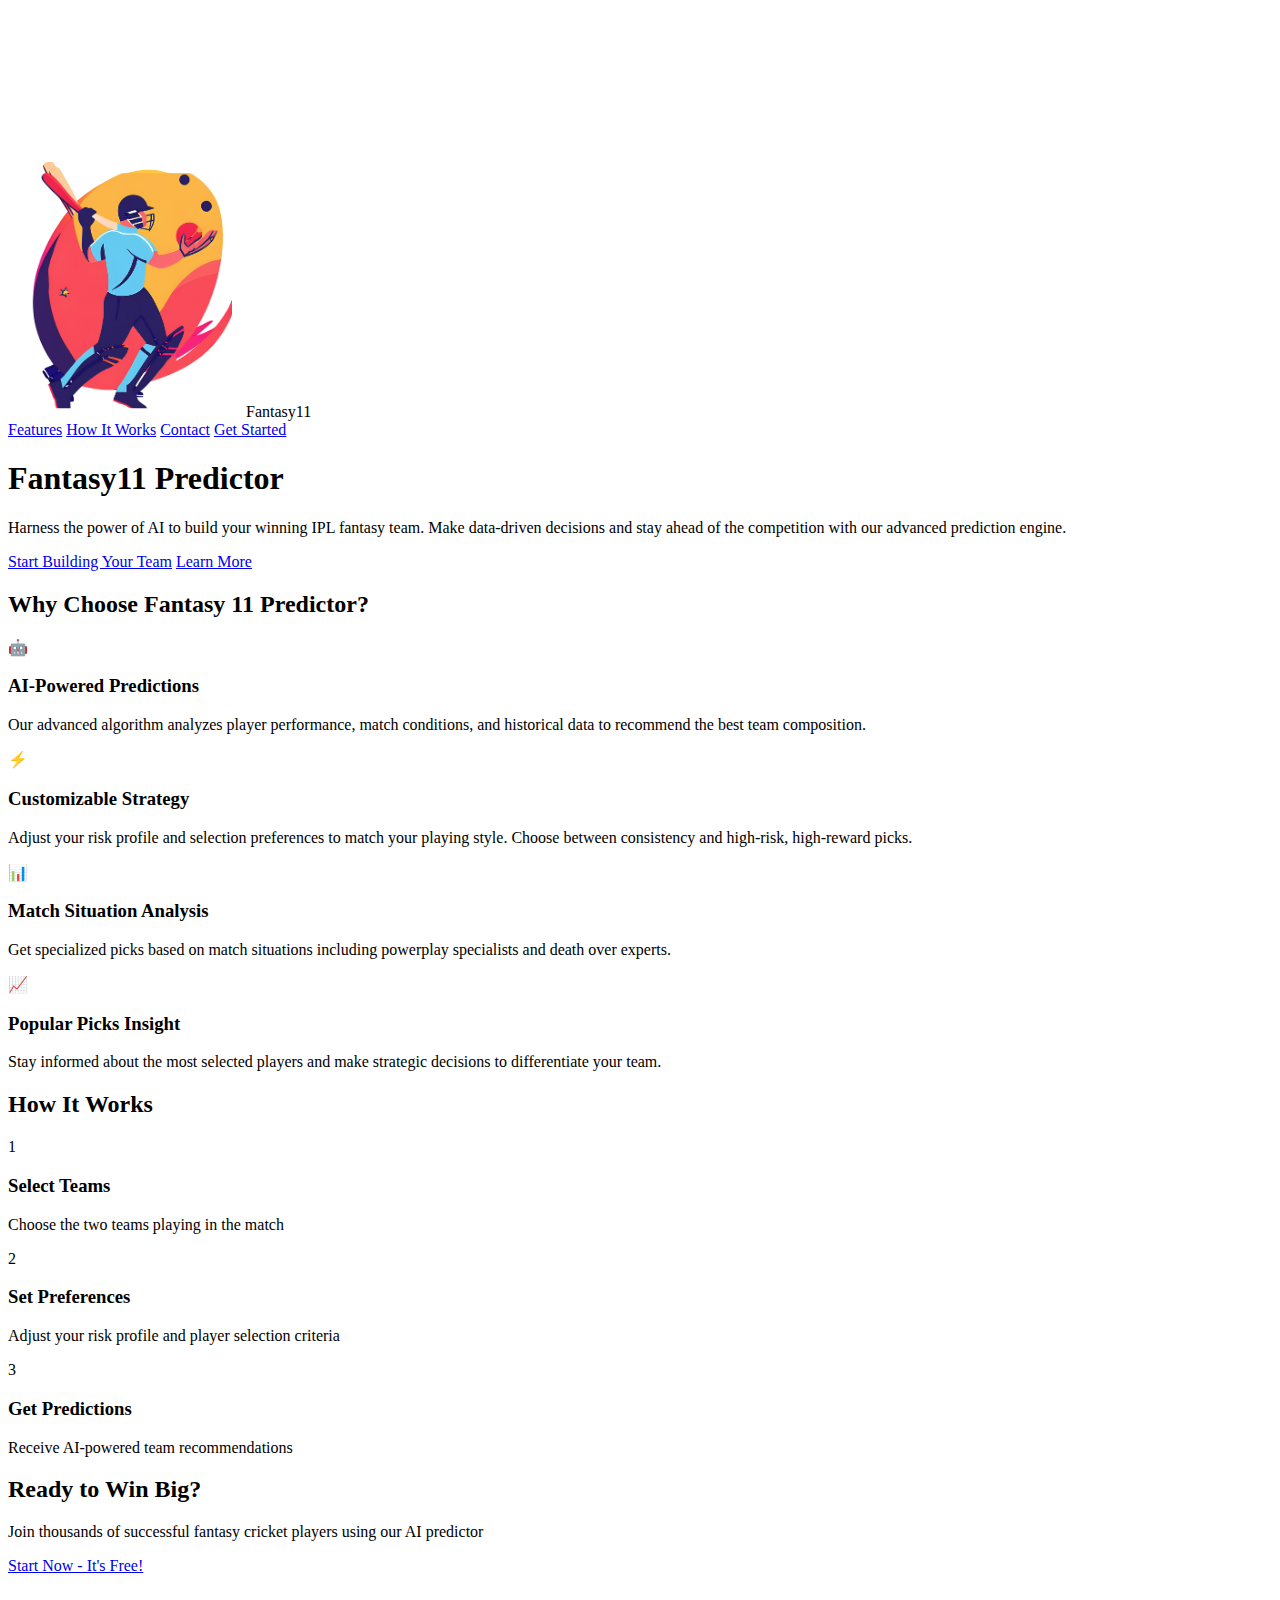
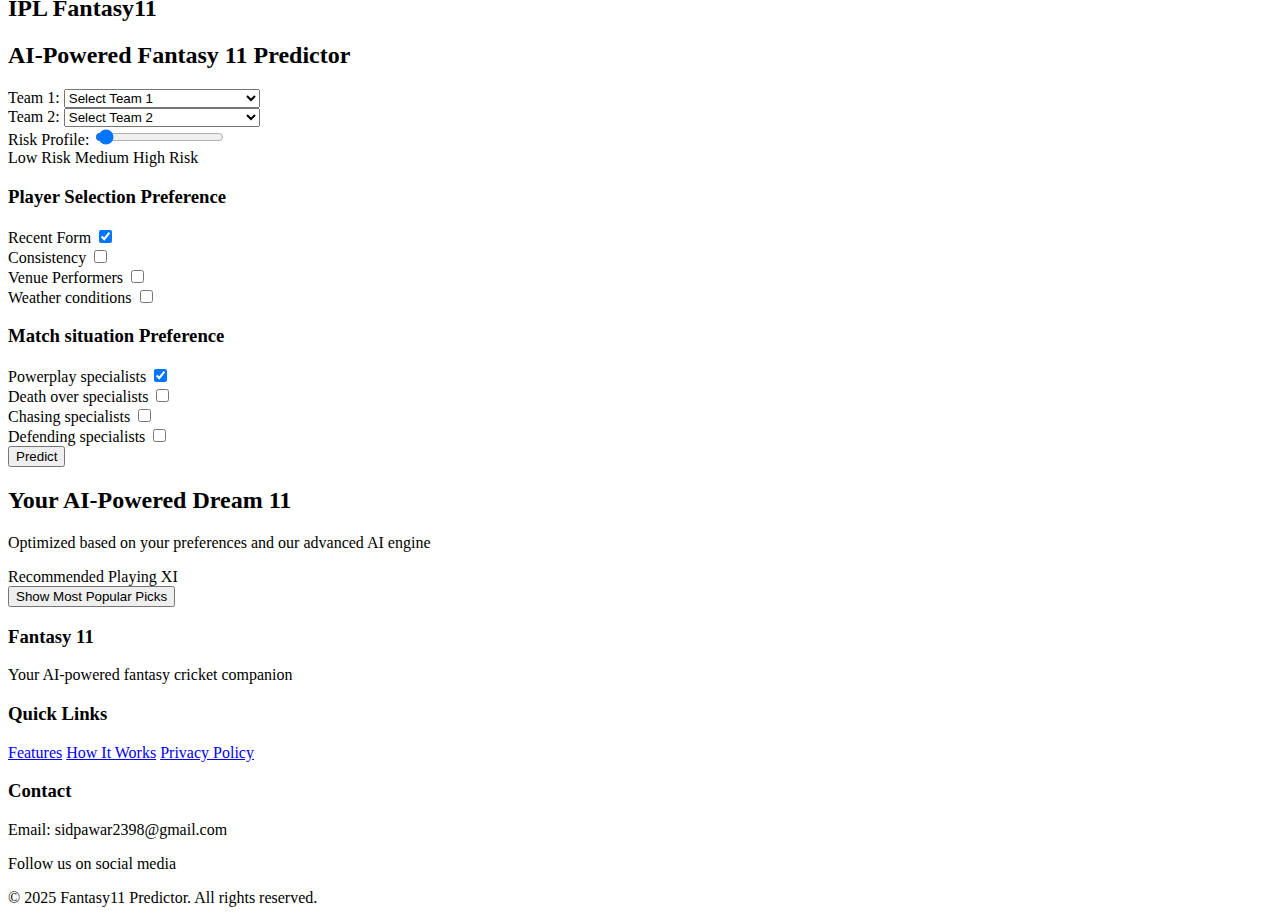
==== templates/index.html @ b4006093 "predict shuffle" ====
<!DOCTYPE html>
<html lang="en">
<head>
    <meta charset="UTF-8">
    <meta name="viewport" content="width=device-width, initial-scale=1.0">
    <title>Fantasy 11 Predictor</title>
    <link rel="stylesheet" href="./static/style1.css">
</head>
<body>
    <div class="video-background">
        <iframe 
            src="https://www.youtube.com/embed/2UtxtMFHGcw?autoplay=1&mute=1&loop=1&controls=0&showinfo=0&rel=0&playlist=2UtxtMFHGcw" 
            frameborder="0" 
            allowfullscreen
        ></iframe>
    </div>

    
        <nav class="navbar">
            <div class="nav-container">
                <!-- <div class="logo">Fantasy11</div> -->
                <div class="logo">
                    <img src="/static/images/ipl.png" alt="Fantasy11 Logo" class="logo-img">
                    <span>Fantasy11</span>
                </div>
                <div class="nav-links">
                    <a href="#features">Features</a>
                    <a href="#how-it-works">How It Works</a>
                    <a href="#contact">Contact</a>
                    <a href="#fantasyForm" class="nav-cta">Get Started</a>
                </div>
            </div>
        </nav>
    
        <section class="hero">
            <div class="hero-content">
                <h1>Fantasy11 Predictor</h1>
                <p>Harness the power of AI to build your winning IPL fantasy team. Make data-driven decisions and stay ahead of the competition with our advanced prediction engine.</p>
                <div class="hero-buttons">
                    <a href="#fantasyForm" class="cta-button primary">Start Building Your Team</a>
                    <a href="#features" class="cta-button secondary">Learn More</a>
                </div>
            </div>
        </section>
    
        <section id="features" class="features">
            <h2 class="section-title">Why Choose Fantasy 11 Predictor?</h2>
            <div class="features-grid">
                <div class="feature-card">
                    <div class="feature-icon">🤖</div>
                    <h3>AI-Powered Predictions</h3>
                    <p>Our advanced algorithm analyzes player performance, match conditions, and historical data to recommend the best team composition.</p>
                </div>
                <div class="feature-card">
                    <div class="feature-icon">⚡</div>
                    <h3>Customizable Strategy</h3>
                    <p>Adjust your risk profile and selection preferences to match your playing style. Choose between consistency and high-risk, high-reward picks.</p>
                </div>
                <div class="feature-card">
                    <div class="feature-icon">📊</div>
                    <h3>Match Situation Analysis</h3>
                    <p>Get specialized picks based on match situations including powerplay specialists and death over experts.</p>
                </div>
                <div class="feature-card">
                    <div class="feature-icon">📈</div>
                    <h3>Popular Picks Insight</h3>
                    <p>Stay informed about the most selected players and make strategic decisions to differentiate your team.</p>
                </div>
            </div>
        </section>
    
        <section id="how-it-works" class="how-it-works">
            <h2 class="section-title">How It Works</h2>
            <div class="steps-container">
                <div class="step">
                    <div class="step-number">1</div>
                    <h3>Select Teams</h3>
                    <p>Choose the two teams playing in the match</p>
                </div>
                <div class="step">
                    <div class="step-number">2</div>
                    <h3>Set Preferences</h3>
                    <p>Adjust your risk profile and player selection criteria</p>
                </div>
                <div class="step">
                    <div class="step-number">3</div>
                    <h3>Get Predictions</h3>
                    <p>Receive AI-powered team recommendations</p>
                </div>
            </div>
        </section>
    
        <section class="cta-section">
            <h2>Ready to Win Big?</h2>
            <p>Join thousands of successful fantasy cricket players using our AI predictor</p>
            <a href="#fantasyForm" class="cta-button primary">Start Now - It's Free!</a>
        </section>
    

    <h2>IPL Fantasy11</h2>
    <h2>AI-Powered Fantasy 11 Predictor</h2>
    
    <form id="fantasyForm">
    <div class="form-container">
        <div class="form-group">
            <label for="team1">Team 1:</label>
            <select id="team1" name="team1" required>
                <option value="">Select Team 1</option>
                <option value="Chennai Super Kings">Chennai Super Kings</option>
                <option value="Delhi Capitals">Delhi Capitals</option>
                <option value="Gujarat Titans">Gujarat Titans</option>
                <option value="Kolkata Knight Riders">Kolkata Knight Riders</option>
                <option value="Lucknow Super Giants">Lucknow Super Giants</option>
                <option value="Mumbai Indians">Mumbai Indians</option>
                <option value="Punjab Kings">Punjab Kings</option>
                <option value="Rajasthan Royals">Rajasthan Royals</option>
                <option value="Royal Challengers Bengaluru">Royal Challengers Bengaluru</option>
                <option value="Sunrisers Hyderabad">Sunrisers Hyderabad</option>
            </select>
        </div>

        <div class="form-group">
            <label for="team2">Team 2:</label>
            <select id="team2" name="team2" required>
                <option value="">Select Team 2</option>
                <option value="Chennai Super Kings">Chennai Super Kings</option>
                <option value="Delhi Capitals">Delhi Capitals</option>
                <option value="Gujarat Titans">Gujarat Titans</option>
                <option value="Kolkata Knight Riders">Kolkata Knight Riders</option>
                <option value="Lucknow Super Giants">Lucknow Super Giants</option>
                <option value="Mumbai Indians">Mumbai Indians</option>
                <option value="Punjab Kings">Punjab Kings</option>
                <option value="Rajasthan Royals">Rajasthan Royals</option>
                <option value="Royal Challengers Bengaluru">Royal Challengers Bengaluru</option>
                <option value="Sunrisers Hyderabad">Sunrisers Hyderabad</option>
            </select>
        </div>
  
    </div>
       
        <div class="slider-container">
            <label>Risk Profile:</label>
            <input type="range" id="riskSlider" name="risk_profile" class="slider" min="1" max="100" value="3" step="1">
            <div class="risk-labels">
                <span>Low Risk</span>
                <span>Medium</span>
                <span>High Risk</span>
            </div>
            <!-- <div id="riskValue" class="risk-value">Medium Risk</div> -->
        </div>

        <div class="selection">
            <h3>Player Selection Preference</h3>
            <div>
                <label for="recent-form">Recent Form</label>
                <input type="checkbox" id="recent-form" name="recent_form" value="true" checked>
            </div>
            <div>
                <label for="consistent">Consistency</label>
                <input type="checkbox" id="consistent" name="consistent" value="true">
            </div>
            <div>
                <label for="venue">Venue Performers</label>
                <input type="checkbox" id="venue" name="venue" value="true">
            </div>
            <div>
                <label for="weather">Weather conditions</label>
                <input type="checkbox" id="weather" name="weather" value="true">
            </div>
        </div>

        <div class="selection">
            <h3>Match situation Preference</h3>
            <div>
                <label for="powerplay">Powerplay specialists</label>
                <input type="checkbox" id="powerplay" name="powerplay" value="true" checked>
            </div>
            <div>
                <label for="death">Death over specialists</label>
                <input type="checkbox" id="death" name="death" value="true">
            </div>
            <div>
                <label for="chasing">Chasing specialists</label>
                <input type="checkbox" id="chasing" name="chasing" value="true">
            </div>
            <div>
                <label for="defending">Defending specialists</label>
                <input type="checkbox" id="defending" name="defending" value="true">
            </div>
        </div>
        <div class="buttoncontainer"><button type="submit">Predict</button></div>
        
    </form>

    <!-- <div class="buttoncontainer">
        <button type="button" id="showPopularPicks">Show Most Popular Picks</button>
    </div>
    <div id="popularPicks" class="result-section" style="display: none;">
        <h3>Top 5 Most Selected Players</h3>
        <ol id="popularPicksList"></ol>
    </div> -->
    
    <div id="error" class="error"></div>
    
    <!-- <div class="result-section">
        <h3>Fantasy 11:</h3>
        <p id="result"></p>
    </div> -->

    <!-- Different result section -->
    <div class="results-container">
        <div class="results-header">
            <h2 class="results-title">Your AI-Powered Dream 11</h2>
            <p class="results-subtitle">Optimized based on your preferences and our advanced AI engine</p>
        </div>
        
        <div class="results-card">
            <div class="card-header">
                <div class="pulse-icon"></div>
                <span>Recommended Playing XI</span>
            </div>
            <div class="player-list" id="result">
                <!-- Players will be inserted here by JavaScript -->
            </div>
        </div>
    </div>

    <!-- <div class="result-section">
        <h3>Analysis:</h3>
        <p id="justification"></p>
    </div> -->


    <div class="buttoncontainer">
        <button type="button" id="showPopularPicks">Show Most Popular Picks</button>
    </div>
    <div id="popularPicks" class="result-section" style="display: none;">
        <h3>Top 5 Most Selected Players</h3>
        <ol id="popularPicksList"></ol>
    </div>

    <footer id="contact">
        <div class="footer-content">
            <div class="footer-section">
                <h3>Fantasy 11</h3>
                <p>Your AI-powered fantasy cricket companion</p>
            </div>
            <div class="footer-section">
                <h3>Quick Links</h3>
                <a href="#features">Features</a>
                <a href="#how-it-works">How It Works</a>
                <a href="#">Privacy Policy</a>
            </div>
            <div class="footer-section">
                <h3>Contact</h3>
                <p>Email: sidpawar2398@gmail.com</p>
                <p>Follow us on social media</p>
            </div>
        </div>
        <div class="footer-bottom">
            <p>&copy; 2025 Fantasy11 Predictor. All rights reserved.</p>
        </div>
    </footer>


    <script src="./static/script.js"></script>
</body>
</html>
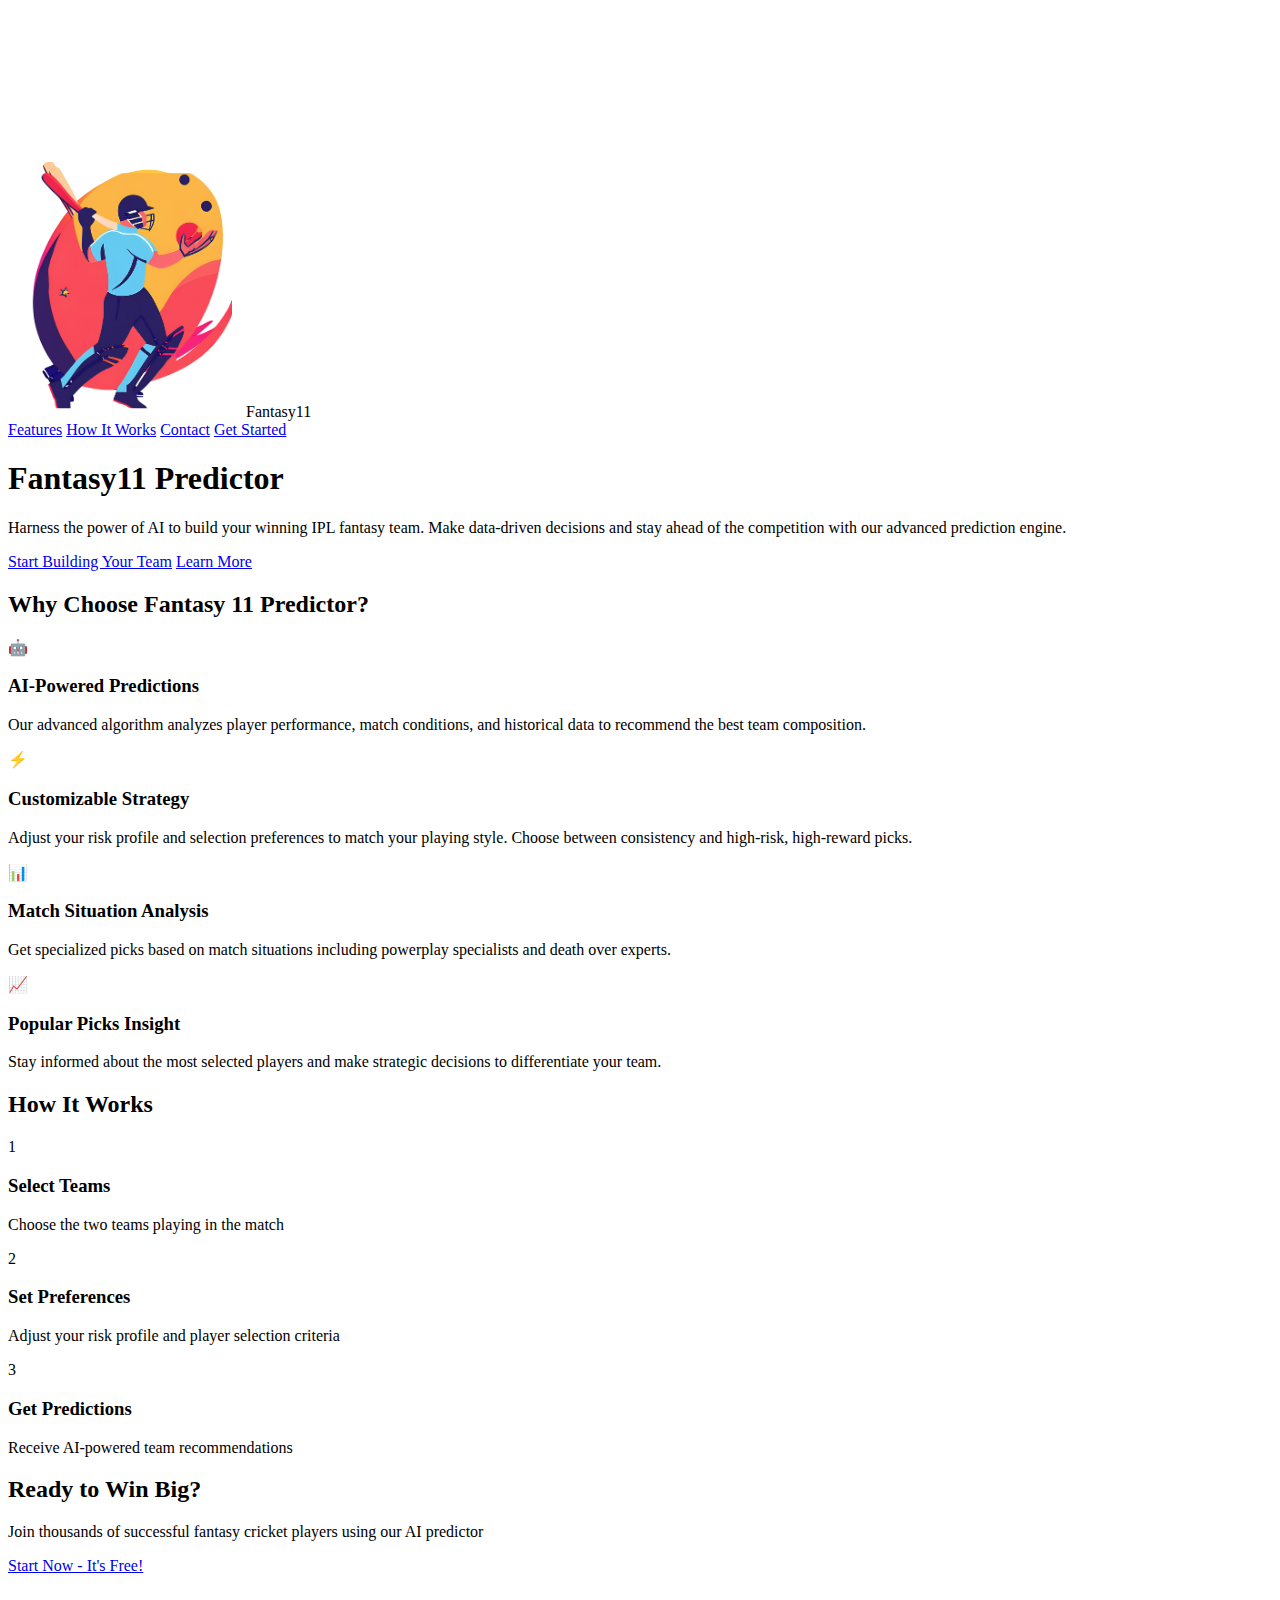
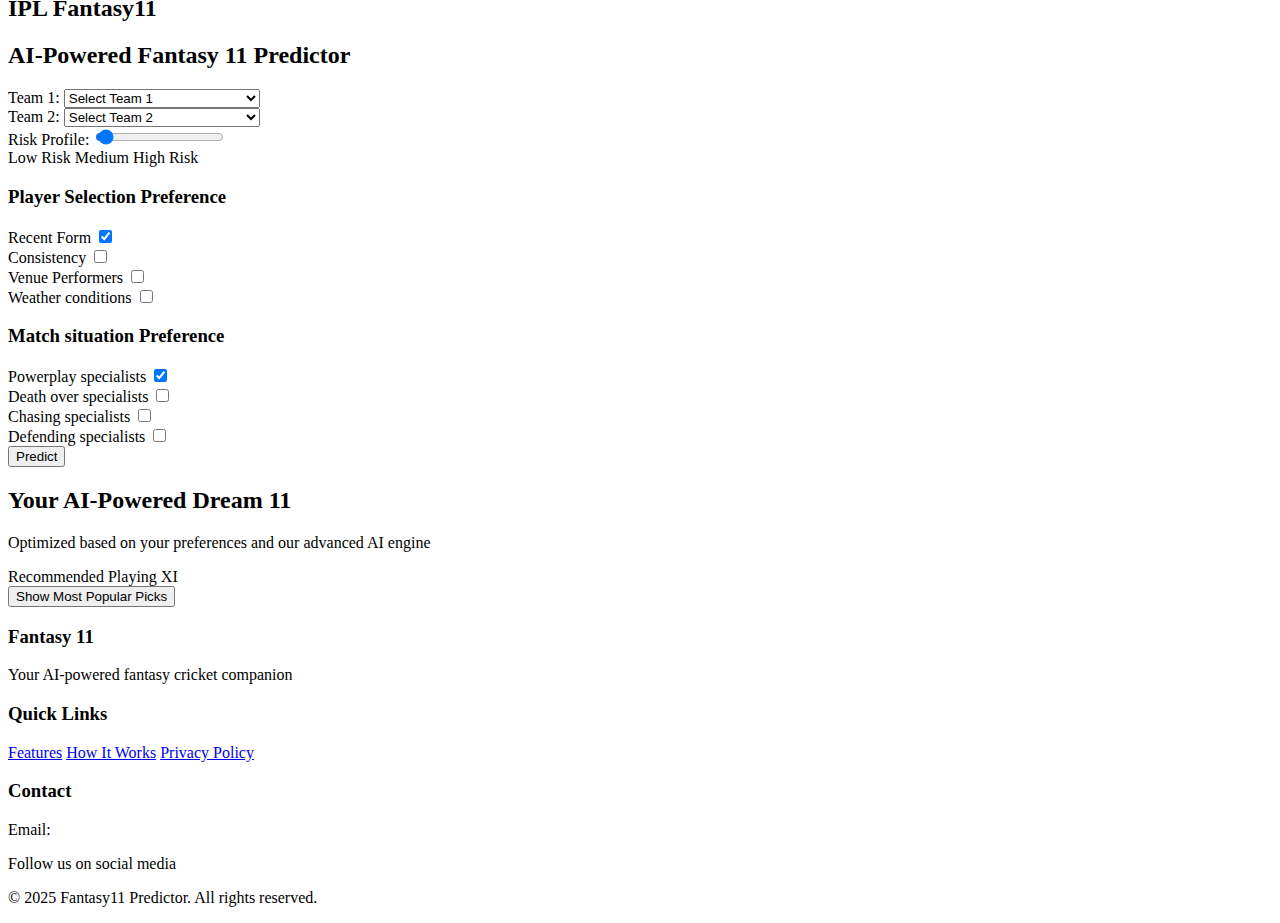
==== commit 6336eb02: "email" ====
--- a/templates/index.html
+++ b/templates/index.html
@@ -1,6 +1,15 @@
 <!DOCTYPE html>
 <html lang="en">
 <head>
+    <!-- Google tag (gtag.js) -->
+<script async src="https://www.googletagmanager.com/gtag/js?id=G-EB81GWMBDV"></script>
+<script>
+  window.dataLayer = window.dataLayer || [];
+  function gtag(){dataLayer.push(arguments);}
+  gtag('js', new Date());
+
+  gtag('config', 'G-EB81GWMBDV');
+</script>
     <meta charset="UTF-8">
     <meta name="viewport" content="width=device-width, initial-scale=1.0">
     <title>Fantasy 11 Predictor</title>
@@ -188,7 +197,11 @@
                 <input type="checkbox" id="defending" name="defending" value="true">
             </div>
         </div>
-        <div class="buttoncontainer"><button type="submit">Predict</button></div>
+        <div class="buttoncontainer">
+            <button type="submit" id="predictButton">Predict</button>
+            <div class="spinner" id="spinner"></div>
+        </div>
+        
         
     </form>
 
@@ -253,7 +266,7 @@
             </div>
             <div class="footer-section">
                 <h3>Contact</h3>
-                <p>Email: sidpawar2398@gmail.com</p>
+                <p>Email: </p>
                 <p>Follow us on social media</p>
             </div>
         </div>
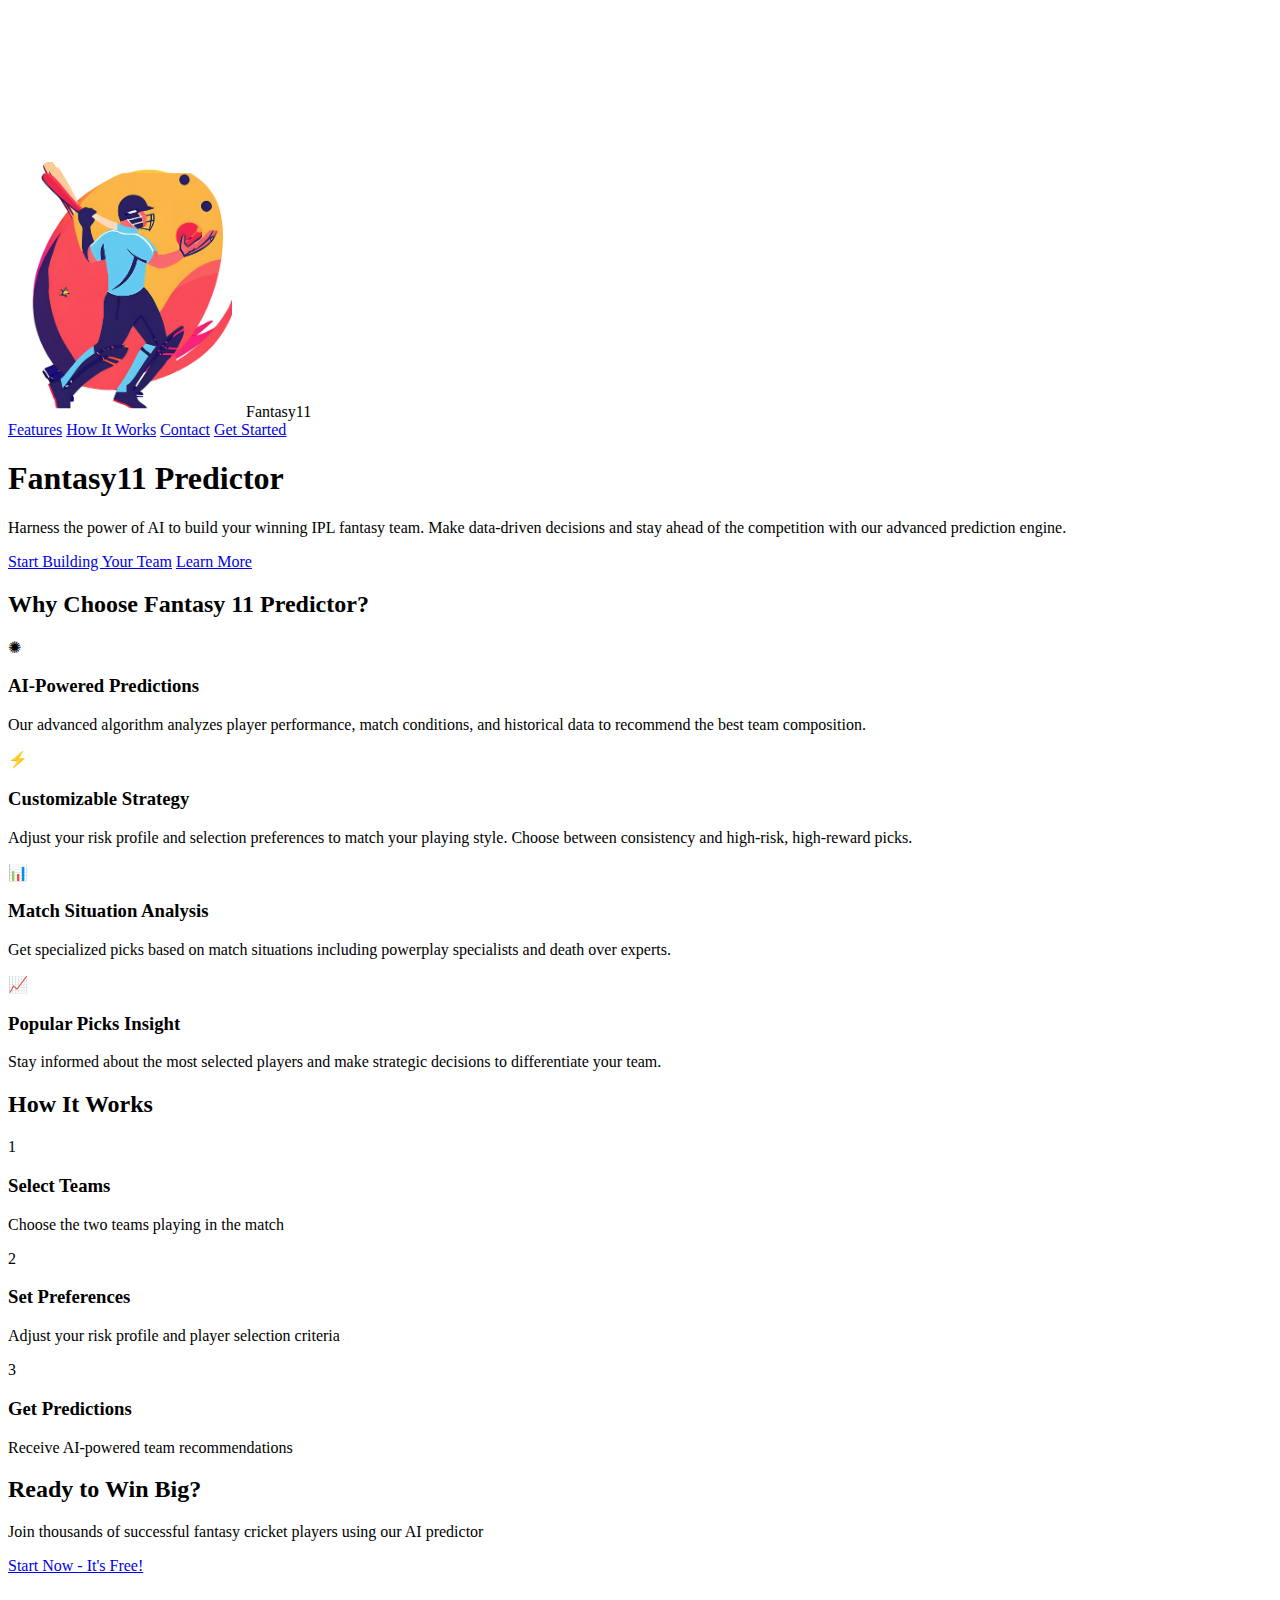
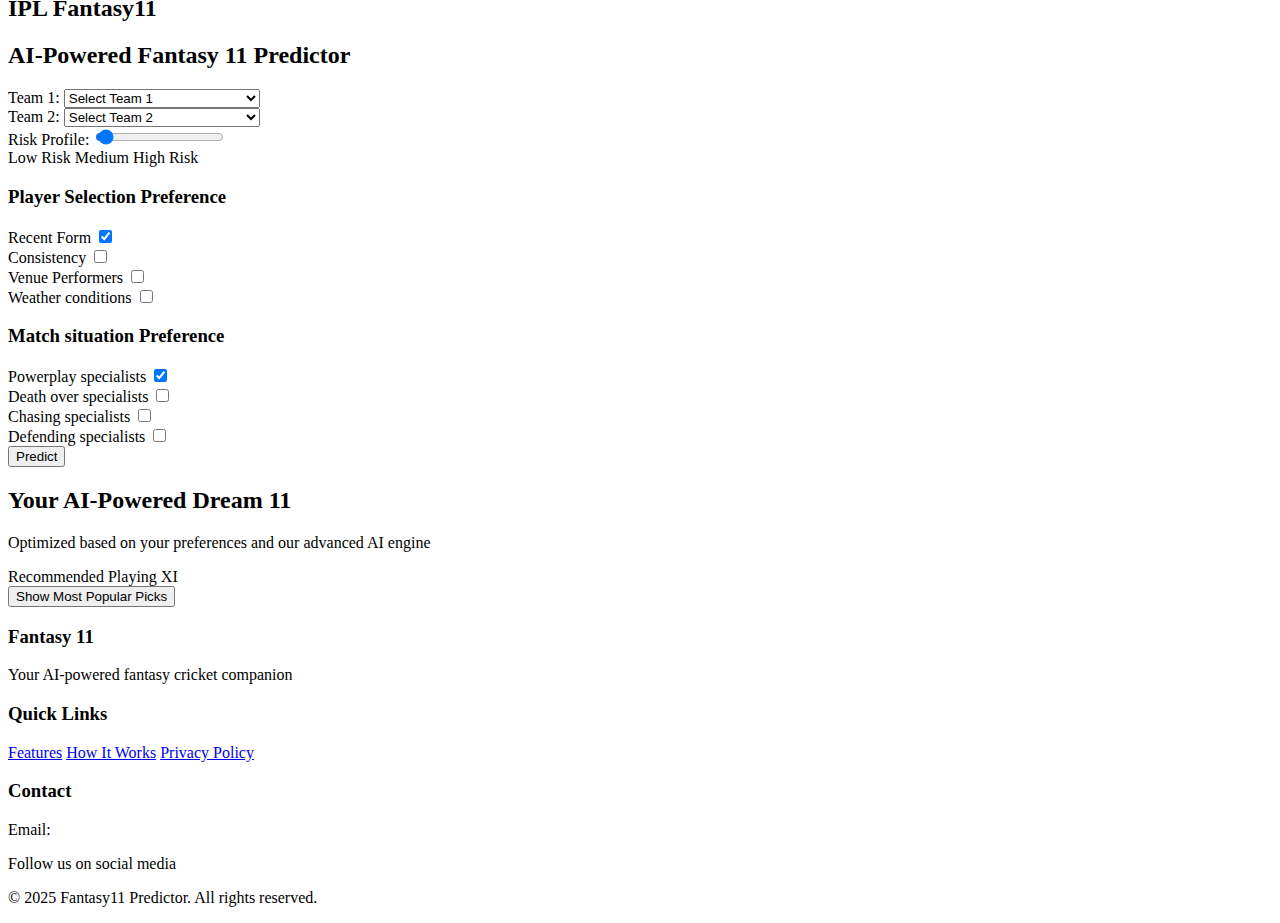
==== commit 23fe8d8b: "AI icons" ====
--- a/templates/index.html
+++ b/templates/index.html
@@ -56,7 +56,7 @@
             <h2 class="section-title">Why Choose Fantasy 11 Predictor?</h2>
             <div class="features-grid">
                 <div class="feature-card">
-                    <div class="feature-icon">🤖</div>
+                    <div class="feature-icon">✺</div>
                     <h3>AI-Powered Predictions</h3>
                     <p>Our advanced algorithm analyzes player performance, match conditions, and historical data to recommend the best team composition.</p>
                 </div>
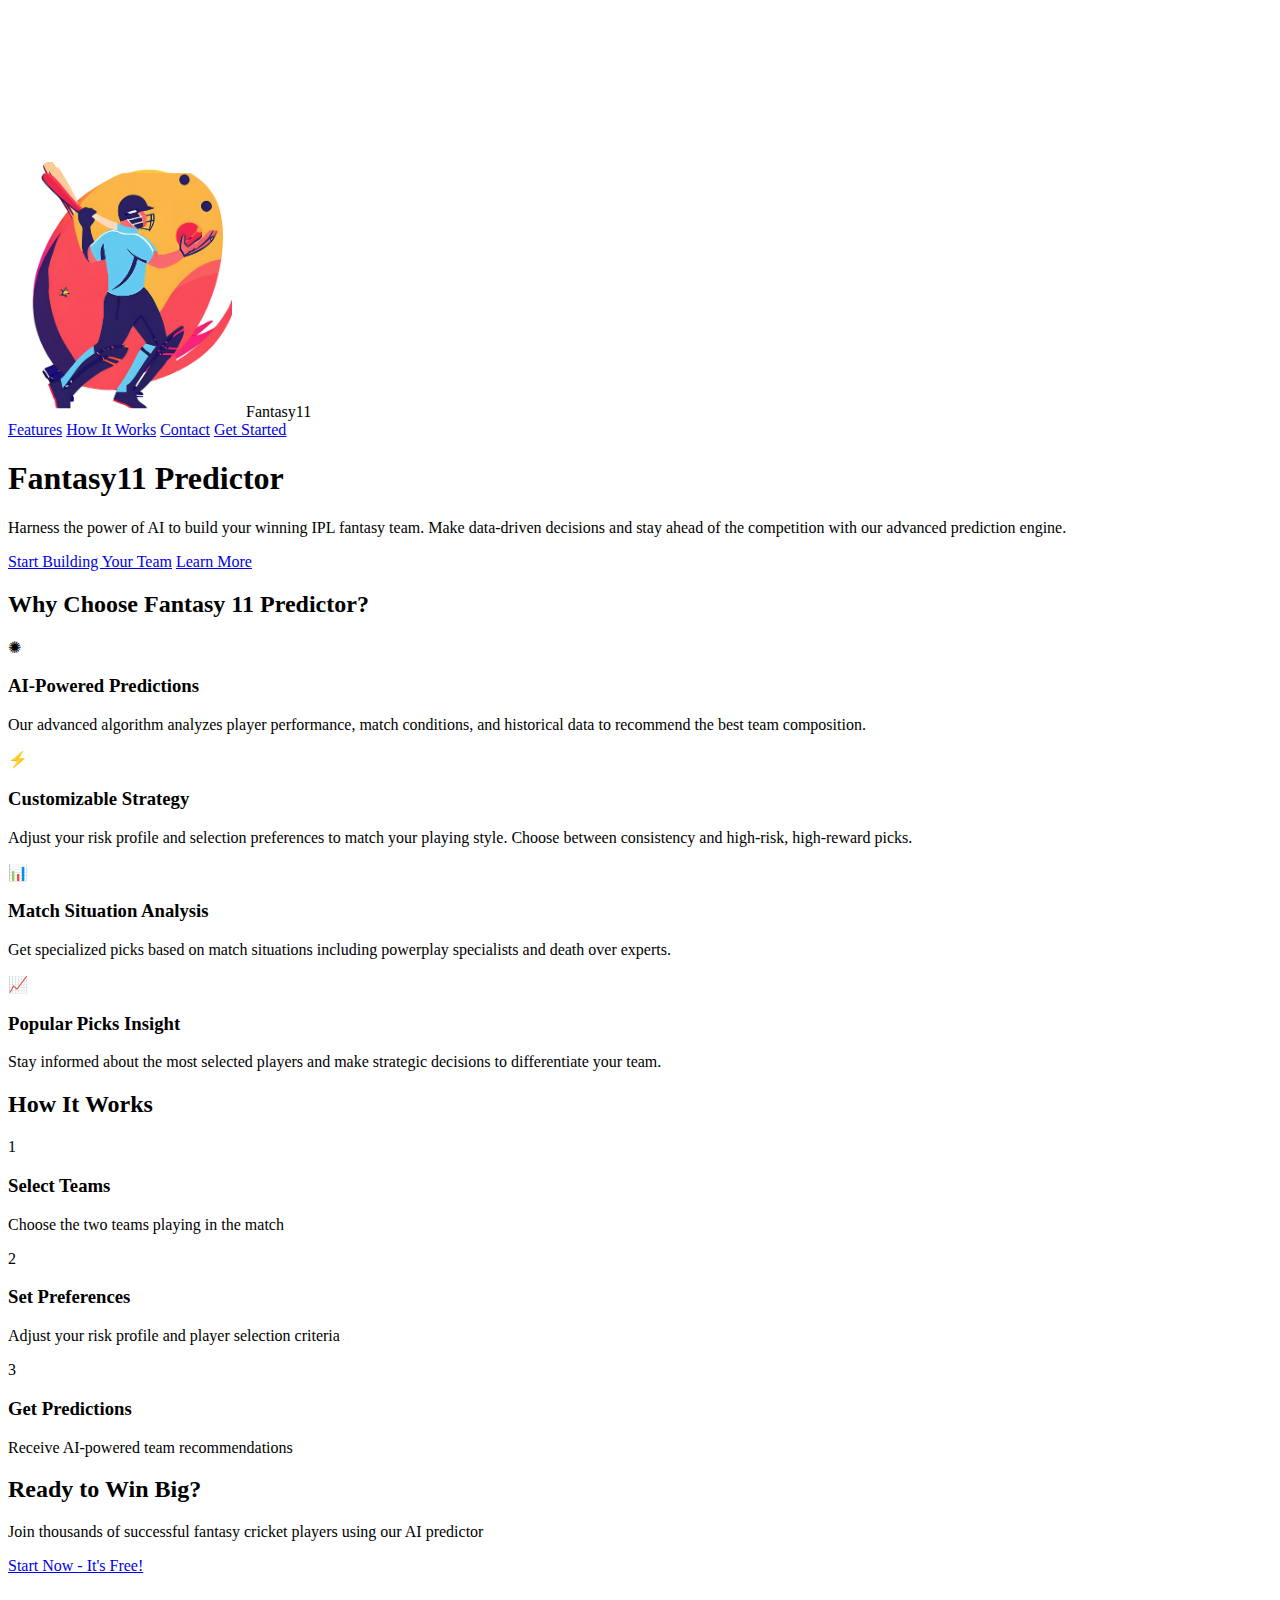
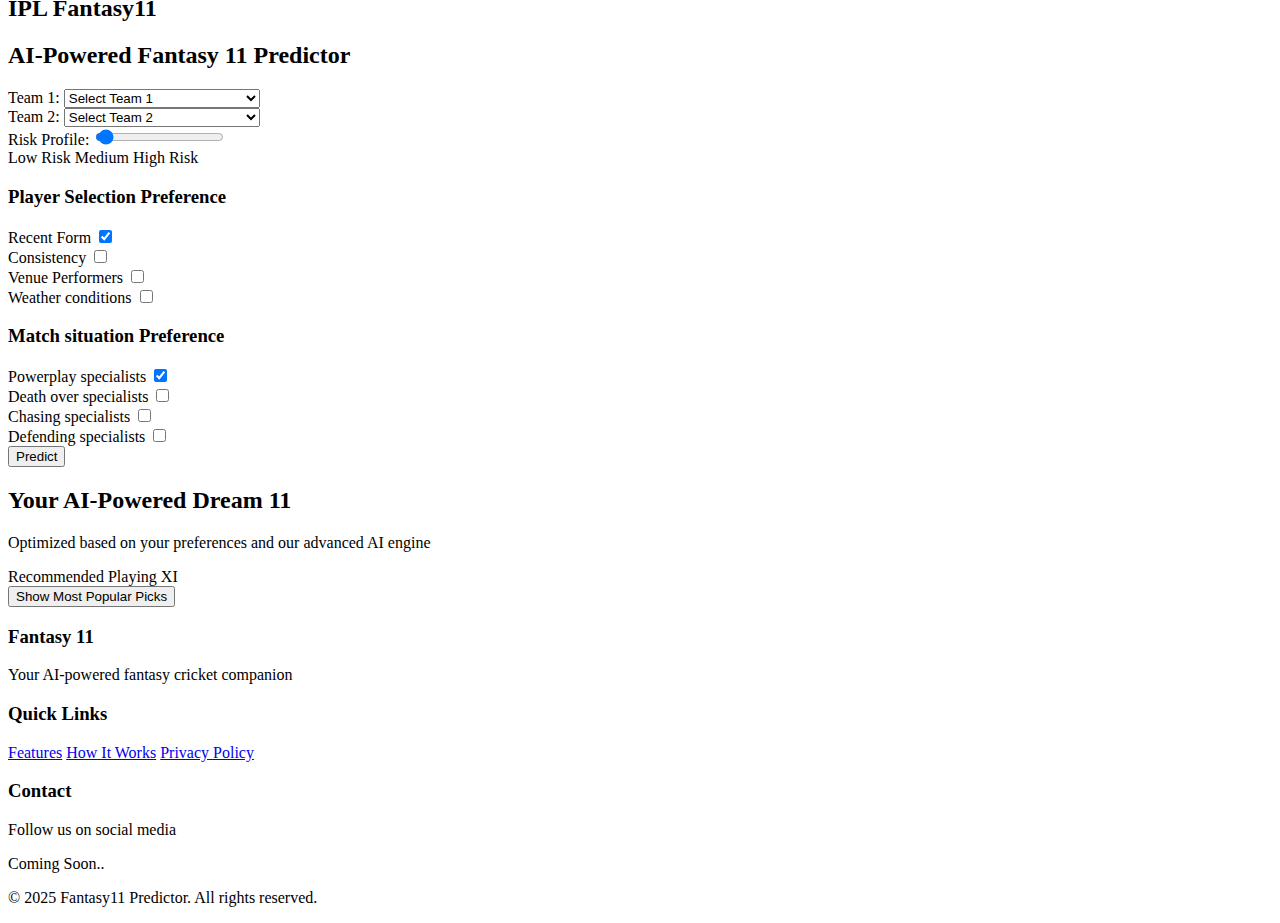
==== commit b88758f9: "coming soon" ====
--- a/templates/index.html
+++ b/templates/index.html
@@ -266,8 +266,8 @@
             </div>
             <div class="footer-section">
                 <h3>Contact</h3>
-                <p>Email: </p>
                 <p>Follow us on social media</p>
+                <p>Coming Soon..</p>
             </div>
         </div>
         <div class="footer-bottom">
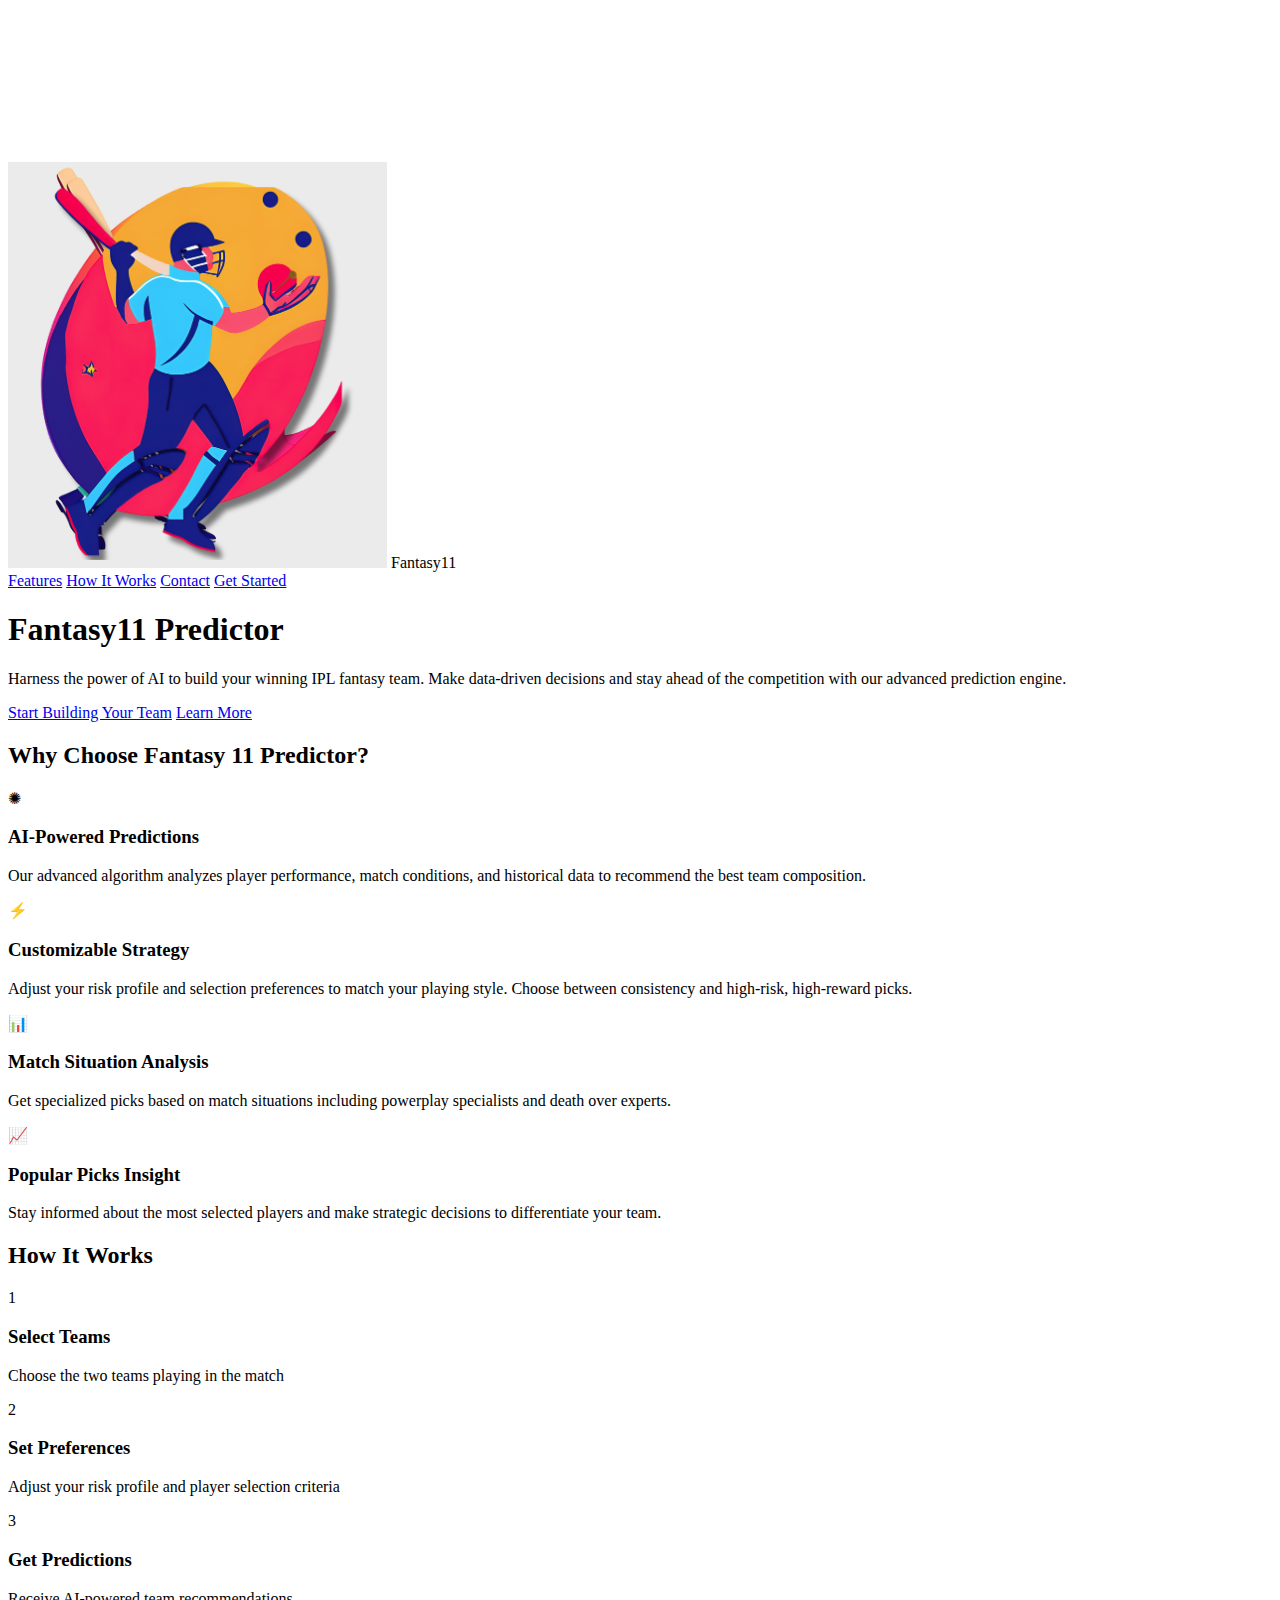
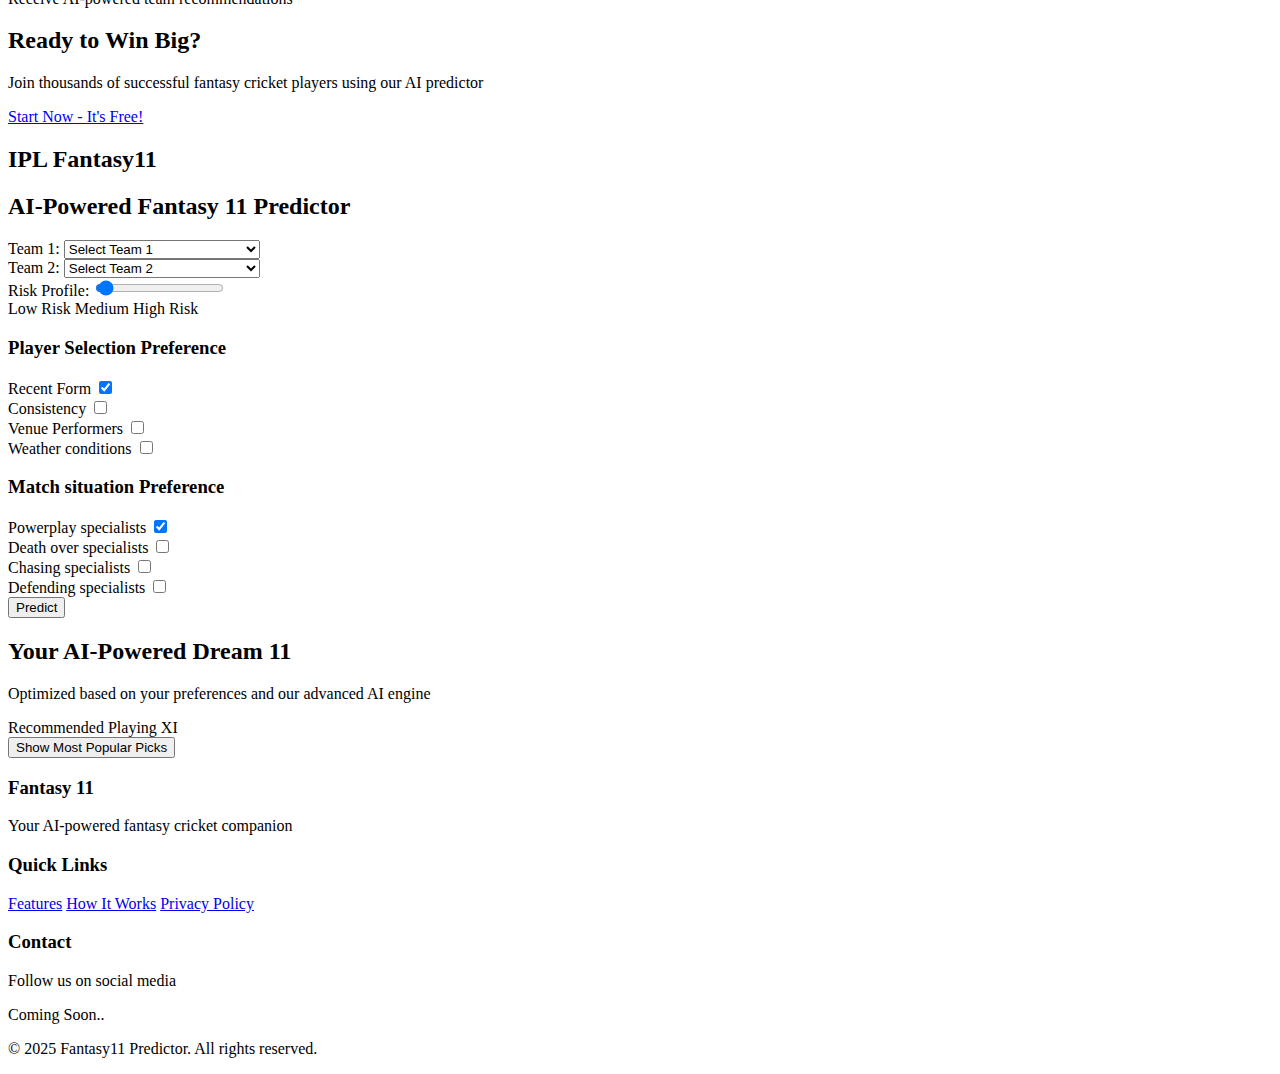
==== commit 764c6153: "fantasy11 logo" ====
--- a/templates/index.html
+++ b/templates/index.html
@@ -29,7 +29,7 @@
             <div class="nav-container">
                 <!-- <div class="logo">Fantasy11</div> -->
                 <div class="logo">
-                    <img src="/static/images/ipl.png" alt="Fantasy11 Logo" class="logo-img">
+                    <img src="/static/images/ipl3.png" alt="Fantasy11 Logo" class="logo-img">
                     <span>Fantasy11</span>
                 </div>
                 <div class="nav-links">
